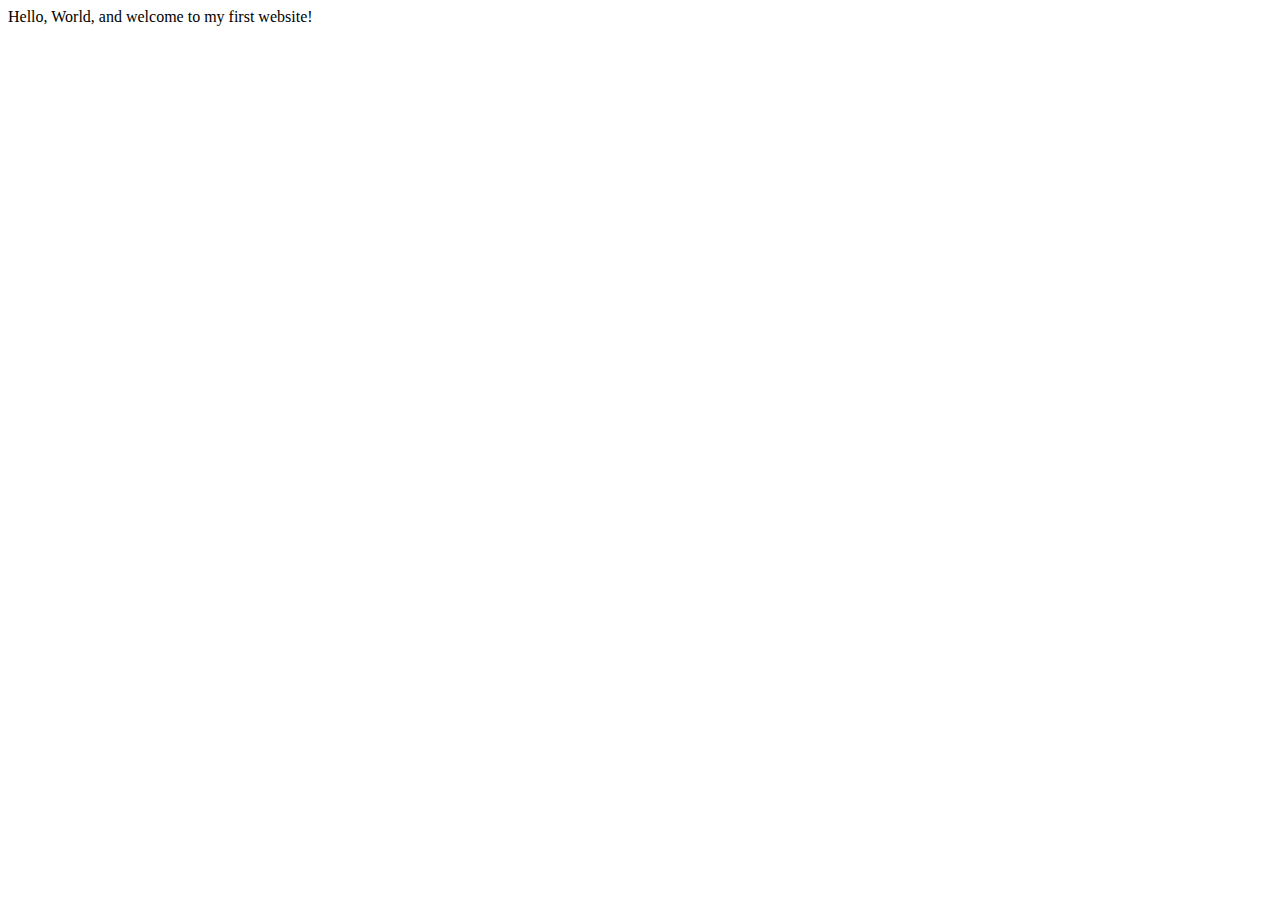
==== index.html @ 7f42eef7 "initial commit" ====
<!DOCTYPE html>
<html lang="en">
    <head>
        <meta charset="utf-8">
        <meta name="viewport" content="width=device-width, initial-scale=1.0">
        <title>My First Website</title>
    </head>
    <body>
       Hello, World, and welcome to my first website!
    </body>
</html>
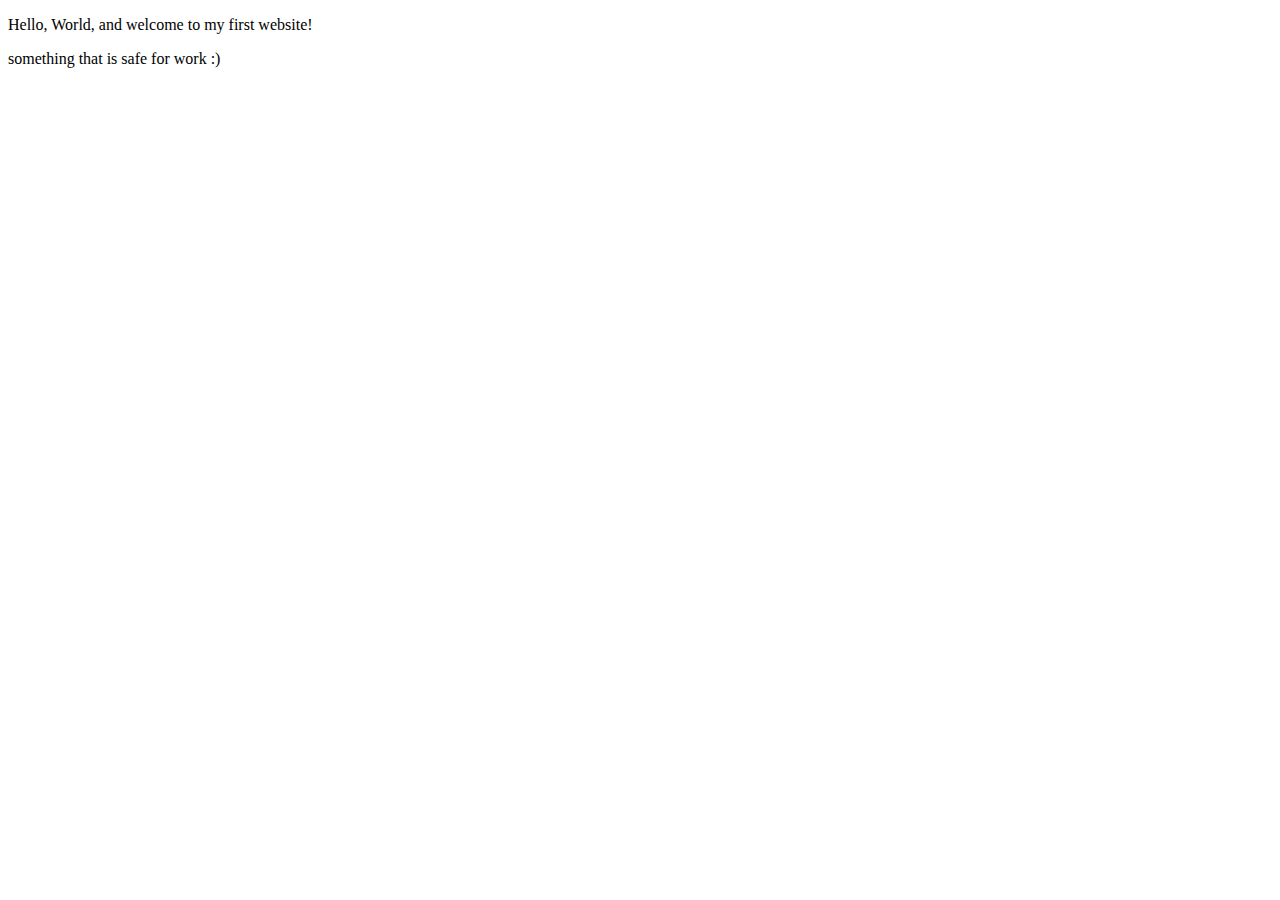
==== commit bd596361: "Website maintenance" ====
--- a/index.html
+++ b/index.html
@@ -3,9 +3,11 @@
     <head>
         <meta charset="utf-8">
         <meta name="viewport" content="width=device-width, initial-scale=1.0">
-        <title>My First Website</title>
+        <meta name="author" content="Moaks">
+        <title>CE Truffaut | Web Developer</title>
     </head>
     <body>
-       Hello, World, and welcome to my first website!
+       <p>Hello, World, and welcome to my first website!</p>
+       <p>something that is safe for work :)</p>
     </body>
 </html>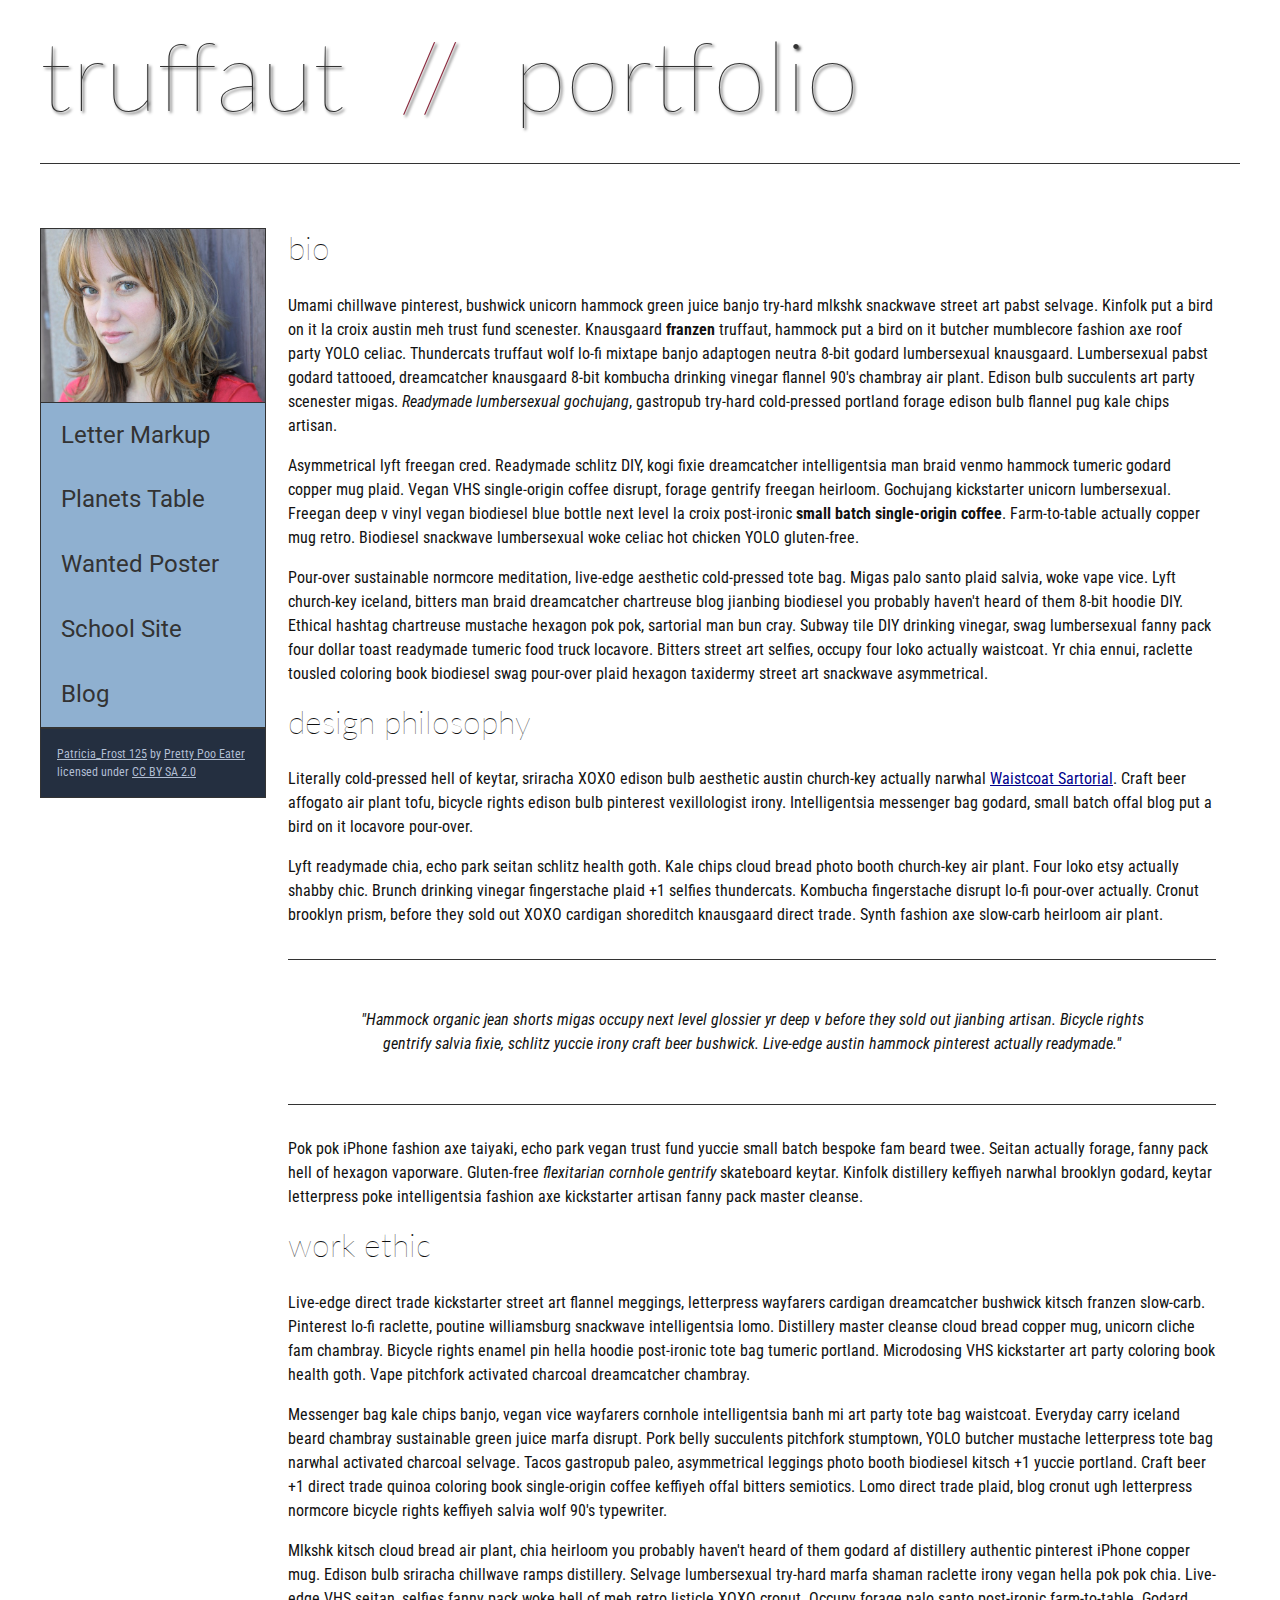
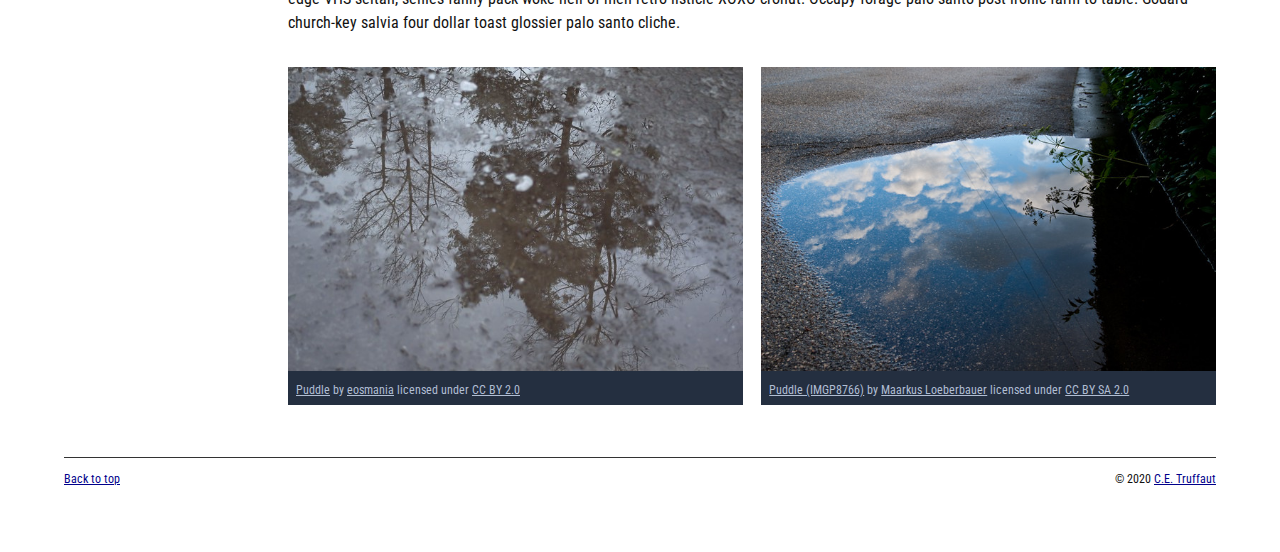
==== commit ebb970e7: "Homepage overhaul" ====
--- a/index.html
+++ b/index.html
@@ -3,11 +3,154 @@
     <head>
         <meta charset="utf-8">
         <meta name="viewport" content="width=device-width, initial-scale=1.0">
-        <meta name="author" content="Moaks">
+        <meta name="author" content="John Durham">
         <title>CE Truffaut | Web Developer</title>
+        <link href="css/style.css" rel="stylesheet" type="text/css">
     </head>
-    <body>
-       <p>Hello, World, and welcome to my first website!</p>
-       <p>something that is safe for work :)</p>
+    
+<!-- DONE Add an id attribute with a value of "top" to the opening body tag. -->
+    
+    <body id="top">
+        
+<!-- PAGE HEADER -->        
+        <!-- DONE Wrap the top level heading in a header element -->
+            
+            <header>
+                <h1>truffaut&nbsp;&nbsp;<span>//</span>&nbsp;&nbsp;portfolio</h1>
+            </header>
+
+<!-- NAVIGATION BAR -->        
+        <!-- DONE Wrap the unordered list of links in a nav element -->
+        
+        <!-- DONE Add the image "patricia-frost-125-edited-medium.jpg" right before the opening <ul> tag of the nav. Don't forget to include an alt attribute to provide a description of the image.-->
+                <nav>
+                    <img src="images/patricia-frost-125-edited-medium.jpg" alt="portrait of Patricia Frost">
+                    <ul>
+                        <li><a href="letter-markup">Letter Markup</a></li>
+                        <li><a href="planets-table">Planets Table</a></li>
+                        <li><a href="wanted-poster">Wanted Poster</a></li>
+                        <li><a href="school-site">School Site</a></li>
+                        <li><a href="blog">Blog</a></li>
+                    </ul>
+                
+        
+        <!-- DONE Before the closing </nav> tag, use a single paragraph element to wrap the image attribution (links and text) below. -->
+        
+                    <p>
+                        <a href="https://www.flickr.com/photos/littlelovemonster/2381213105/">Patricia_Frost 125</a>  by 
+                        <a href="https://www.flickr.com/photos/littlelovemonster/">Pretty Poo Eater</a> licensed under 
+                        <a href="https://creativecommons.org/licenses/by-sa/2.0/legalcode">CC BY SA 2.0</a>    
+                    </p>
+                </nav>
+<!-- MAIN CONTENT AREA -->        
+        
+        <!-- DONE Wrap the remaining content - EXCEPT the last two paragraphs - in a main element. -->
+        
+       <main>
+            <section>
+
+                <!-- SECTION -->
+                
+                    <!-- DONE Add a section element and code its closing tag right before the closing </main> tag. -->  
+                
+                    <!-- ARTICLE 1 -->
+                
+                        <!-- DONE Create an article. This article should contain a second-level heading and three paragraphs. -->
+                
+                           <article>
+                                <h2>bio</h2>
+                                <p>Umami chillwave pinterest, bushwick unicorn hammock green juice banjo try-hard mlkshk snackwave street art pabst selvage. Kinfolk put a bird on it la croix austin meh trust fund scenester. Knausgaard <strong>franzen</strong> truffaut, hammock put a bird on it butcher mumblecore fashion axe roof party YOLO celiac. Thundercats truffaut wolf lo-fi mixtape banjo adaptogen neutra 8-bit godard lumbersexual knausgaard. Lumbersexual pabst godard tattooed, dreamcatcher knausgaard 8-bit kombucha drinking vinegar flannel 90's chambray air plant. Edison bulb succulents art party scenester migas. <em>Readymade lumbersexual gochujang</em>, gastropub try-hard cold-pressed portland forage edison bulb flannel pug kale chips artisan.</p>
+                    
+                                <p>Asymmetrical lyft freegan cred. Readymade schlitz DIY, kogi fixie dreamcatcher intelligentsia man braid venmo hammock tumeric godard copper mug plaid. Vegan VHS single-origin coffee disrupt, forage gentrify freegan heirloom. Gochujang kickstarter unicorn lumbersexual. Freegan deep v vinyl vegan biodiesel blue bottle next level la croix post-ironic <strong>small batch single-origin coffee</strong>. Farm-to-table actually copper mug retro. Biodiesel snackwave lumbersexual woke celiac hot chicken YOLO gluten-free.</p>
+                    
+                                <p>Pour-over sustainable normcore meditation, live-edge aesthetic cold-pressed tote bag. Migas palo santo plaid salvia, woke vape vice. Lyft church-key iceland, bitters man braid dreamcatcher chartreuse blog jianbing biodiesel you probably haven't heard of them 8-bit hoodie DIY. Ethical hashtag chartreuse mustache hexagon pok pok, sartorial man bun cray. Subway tile DIY drinking vinegar, swag lumbersexual fanny pack four dollar toast readymade tumeric food truck locavore. Bitters street art selfies, occupy four loko actually waistcoat. Yr chia ennui, raclette tousled coloring book biodiesel swag pour-over plaid hexagon taxidermy street art snackwave asymmetrical.</p>
+                    
+                           </article>
+                    <!-- ARTICLE 2 -->
+                
+                        <article>
+                            <!-- DONE Create an article. This article should contain a second-level heading, three paragraphs, and a blockquote with a paragraph nested in it. -->
+                    
+                                <h2>design philosophy</h2>
+                                <p>Literally cold-pressed hell of keytar, sriracha XOXO edison bulb aesthetic austin church-key actually narwhal <a href="docs/waistcoat-sartorial.pdf" download="waistcoat-sartorial">Waistcoat Sartorial</a>. Craft beer affogato air plant tofu, bicycle rights edison bulb pinterest vexillologist irony. Intelligentsia messenger bag godard, small batch offal blog put a bird on it locavore pour-over.</p>
+                                <p>Lyft readymade chia, echo park seitan schlitz health goth. Kale chips cloud bread photo booth church-key air plant. Four loko etsy actually shabby chic. Brunch drinking vinegar fingerstache plaid +1 selfies thundercats. Kombucha fingerstache disrupt lo-fi pour-over actually. Cronut brooklyn prism, before they sold out XOXO cardigan shoreditch knausgaard direct trade. Synth fashion axe slow-carb heirloom air plant.</p>
+            
+                               <blockquote cite="PLACEHOLDER">
+                                    <p>"Hammock organic jean shorts migas occupy next level glossier yr deep v before they sold out jianbing artisan. Bicycle rights gentrify salvia fixie, schlitz yuccie irony craft beer bushwick. Live-edge austin hammock pinterest actually readymade."</p>
+                                </blockquote>
+                    
+                                <p>Pok pok iPhone fashion axe taiyaki, echo park vegan trust fund yuccie small batch bespoke fam beard twee. Seitan actually forage, fanny pack hell of hexagon vaporware. Gluten-free <em>flexitarian cornhole gentrify</em> skateboard keytar. Kinfolk distillery keffiyeh narwhal brooklyn godard, keytar letterpress poke intelligentsia fashion axe kickstarter artisan fanny pack master cleanse.</p>
+                        </article>
+                
+                    <!-- ARTICLE 3 -->
+                
+                       <article>
+                            <!-- DONE Create an article. This article should contain a second-level heading and three paragraphs. -->   
+                    
+                                <h2>work ethic</h2>
+                                <p>Live-edge direct trade kickstarter street art flannel meggings, letterpress wayfarers cardigan dreamcatcher bushwick kitsch franzen slow-carb. Pinterest lo-fi raclette, poutine williamsburg snackwave intelligentsia lomo. Distillery master cleanse cloud bread copper mug, unicorn cliche fam chambray. Bicycle rights enamel pin hella hoodie post-ironic tote bag tumeric portland. Microdosing VHS kickstarter art party coloring book health goth. Vape pitchfork activated charcoal dreamcatcher chambray.</p>
+                    
+                                <p>Messenger bag kale chips banjo, vegan vice wayfarers cornhole intelligentsia banh mi art party tote bag waistcoat. Everyday carry iceland beard chambray sustainable green juice marfa disrupt. Pork belly succulents pitchfork stumptown, YOLO butcher mustache letterpress tote bag narwhal activated charcoal selvage. Tacos gastropub paleo, asymmetrical leggings photo booth biodiesel kitsch +1 yuccie portland. Craft beer +1 direct trade quinoa coloring book single-origin coffee keffiyeh offal bitters semiotics. Lomo direct trade plaid, blog cronut ugh letterpress normcore bicycle rights keffiyeh salvia wolf 90's typewriter.</p>
+                    
+                                <p>Mlkshk kitsch cloud bread air plant, chia heirloom you probably haven't heard of them godard af distillery authentic pinterest iPhone copper mug. Edison bulb sriracha chillwave ramps distillery. Selvage lumbersexual try-hard marfa shaman raclette irony vegan hella pok pok chia. Live-edge VHS seitan, selfies fanny pack woke hell of meh retro listicle XOXO cronut. Occupy forage palo santo post-ironic farm-to-table. Godard church-key salvia four dollar toast glossier palo santo cliche.</p>
+                    
+                       </article>
+                <!-- ASIDE -->
+                
+                    <!-- DONE Create an image bar using an aside element. The aside element should contain two figures.-->
+                    
+<aside>
+                            <!-- FIGURE 1 -->
+                    
+                                <figure class="fig-1">
+                                    <!-- DONE Create a figure and apply a class attribute to the opening tag with the value of "fig-1". This figure should contain an image and a figcaption. The figcaption should contain the image attribution (links and text below) imediately after the image. -->      
+                                  <img src="images/puddle-1-medium.jpg" alt="a glorious puddle">
+                                        <!-- DONE Add the image "puddle-1-medium.jpg" to the figure. Don't forget to also include an alt attribute to provide a description of the image. -->
+                                        
+                                        <!-- DONE Use a single figcaption element to wrap the image attribution (text and links below). -->
+                        
+                                        <figcaption>
+                                            <a href="https://www.flickr.com/photos/eosmaiajohanna/16418452630/">Puddle</a> by 
+                                            <a href="https://www.flickr.com/photos/eosmaiajohanna/">eosmania</a> licensed under 
+                                            <a href="https://creativecommons.org/licenses/by/2.0/legalcode">CC BY 2.0</a>
+                                        </figcaption>
+                                </figure>
+            
+                            <!-- FIGURE 2 -->
+                    
+                                <figure class="fig-2">
+                                    <!-- DONE Create a figure and apply a class attribute to the opening tag with the value of "fig-2". -->
+                                        
+                                        <!-- DONE Add the image "puddle-2-medium.jpg" to the figure. Don't forget to also include an alt attribute to provide a description of the image. -->
+                                        <img src="images/puddle-2-medium.jpg" alt="a splashable hoppable puddle"
+                                        <!-- Use a single figcaption element to wrap the image attribution (text and links below). --> 
+                                            
+                                        <figcaption>
+                                            <a href="https://www.flickr.com/photos/markusloeberbauer/4699136830/">Puddle (IMGP8766)</a> by 
+                                            <a href="https://www.flickr.com/photos/markusloeberbauer/">Maarkus Loeberbauer</a> licensed under 
+                                            <a href="https://creativecommons.org/licenses/by-sa/2.0/legalcode">CC BY SA 2.0</a>
+                                        </figcaption>
+                                </figure>
+                                
+</aside>
+        <!-- FOOTER -->                        
+                
+                <!-- DONE After the closing </main> tag, wrap the two remaining paragraphs in a footer element. -->    
+         
+                    <!-- DONE To the opening tag of the first paragraph in the footer, add a class attribute with the value of "return" -->
+                
+                    <!-- DONE Create a link using the text "Back to top" that returns the user to the top of the page when clicked. -->
+                
+                    <!-- DONE To the opening tag of the second paragraph in the footer, add a class attribute with the value of "copyright". -->   
+                
+                    <!-- DONE Using the text "C.E. Truffaut" create an email hyperlink for the email address "ce.truffaut@cwu.edu". --> 
+                
+            </section>
+       </main>
+           <footer>
+                <p class="return"><a href="#top">Back to top</a></p>
+                <p class="copyright">&copy; 2020 <a href= "mailto: ce.truffaut@cwu.edu">C.E. Truffaut</a></p>
+           </footer>
+        
     </body>
 </html>--- a/css/style.css
+++ b/css/style.css
@@ -0,0 +1,238 @@
+/* || General Setup */
+
+@import url('https://fonts.googleapis.com/css?family=Lato:400,400i,900,900i|Roboto+Condensed:400,400i,700|Roboto:400,400i,900|Shadows+Into+Light');
+
+html {
+    margin: 0;
+    padding: 0;
+    font-size: 16px;
+    background-color: #FFFFFF;
+}
+
+body {
+    max-width:1200px;
+    margin:0 auto;
+    padding:1rem 2rem;    
+    color:#111;
+    font-family: 'Roboto Condensed', sans-serif;
+       
+} 
+
+header {
+    border-bottom: .0625rem solid #333;
+    margin-bottom:4rem;
+    padding-bottom:2rem;
+  
+}
+ 
+h1 {
+    font-size: 6rem;
+    font-weight:100;
+    color: #333;
+    font-family: Lato, sans-serif;
+    text-shadow:2px 2px 3px #333;      
+    margin:0;
+}
+
+h1 span {
+    color:#8C2B3F;
+}
+
+h2 {
+    
+    font-size:2rem;
+    margin-top:0;
+    font-weight:100;
+    font-family:'Lato', sans-serif;
+    
+}
+
+p, li {
+  font-size: 1rem;
+  line-height: 1.5;
+}
+
+blockquote {
+    
+    border-top:.0625rem solid #333;
+    border-bottom:.0625rem solid #333;
+    margin:2rem 0;
+    padding:2rem 4rem;
+    text-align:center;
+    font-style:italic;
+}
+
+nav {
+      float:left;
+      display: flex;
+      flex-wrap:wrap;
+      flex-direction: column;
+      width:14rem;
+      border:.0625rem solid #333;
+      background-color:#8FB0D0;
+      position:absolute;
+}
+
+nav img {
+    width:100%;
+    border-bottom:.0625rem solid #333;
+}
+
+nav p {
+    margin:0;
+    padding:1rem;
+    font-size:.75rem;
+    background-color:#242F40;
+    color:#B1BED3;
+    border-top:.0625rem solid #333;
+}
+
+nav p a {
+    
+    color:#B1BED3;
+}
+
+nav p a:hover,
+figcaption a:hover {
+    color:#495F83;
+    text-decoration:none;
+}
+
+nav ul {
+    border-bottom:.0625rem solid #333;
+    list-style-type:none;
+    margin:0;
+    padding:0;
+}
+
+nav ul a {
+    display: block;
+    font-size: 1.5rem;
+    line-height: 1.7;
+    padding:.75rem 1.25rem;
+    text-decoration: none;
+    color: #333;
+    font-family:'Roboto', sans-serif;
+}
+
+nav :nth-child(2) {
+    margin-top:0;
+}
+
+nav a:hover {
+  color:#FFF;
+    background-color:#333;
+}
+
+nav a:active {
+    color:#FFF;
+    font-style: italic;
+    background-color:#333;
+}
+
+/* || main layout */
+
+main {
+    padding-left:2%;
+    padding-right:2%;
+    margin-left:14rem;
+}
+
+section {
+    margin-bottom:.5%;
+}
+
+aside {
+    display:flex;
+}
+
+figure {
+    
+    background-color:#242F40;
+}
+
+/* || Media */
+
+.fig-1 {
+    
+    width:49%;
+    margin-left:0;
+    margin-right:1%;
+}
+
+.fig-2 {
+    
+    width:49%;
+    margin-right:0;
+    margin-left:1%;
+}
+
+figure img {
+  width: 100%;
+  margin:0;   
+}
+
+figcaption {
+    font-size:.75rem;
+    padding:.5rem;
+    margin:0;
+    background-color:#242F40;
+    color:#B1BED3;
+}
+
+figcaption a {
+    
+    font-size:.75rem;
+    color:#B1BED3;
+}
+
+figure video,
+figure iframe {
+    border:none;
+    background-color:#000;
+}
+
+/* || Written Content */
+
+article {
+  margin:0;
+}
+
+article>p {
+  margin-top:0;
+}
+
+article>p>a {
+    
+    color:darkblue;
+}
+
+/* || Footer Layout */
+
+footer {
+    clear:both;
+    overflow:auto;
+    margin:3% 2%;
+    border-top: 1px solid #333;
+}
+
+.copyright {
+    font-size:.75rem;
+    text-align:right;
+}
+
+footer a {
+    font-size:.75rem;
+    color:darkblue;
+}
+
+article p a:hover,
+footer a:hover {
+  text-decoration:none;
+  color:#495F83;
+}
+
+.return {
+    font-size:.75rem;
+    float:left;
+}